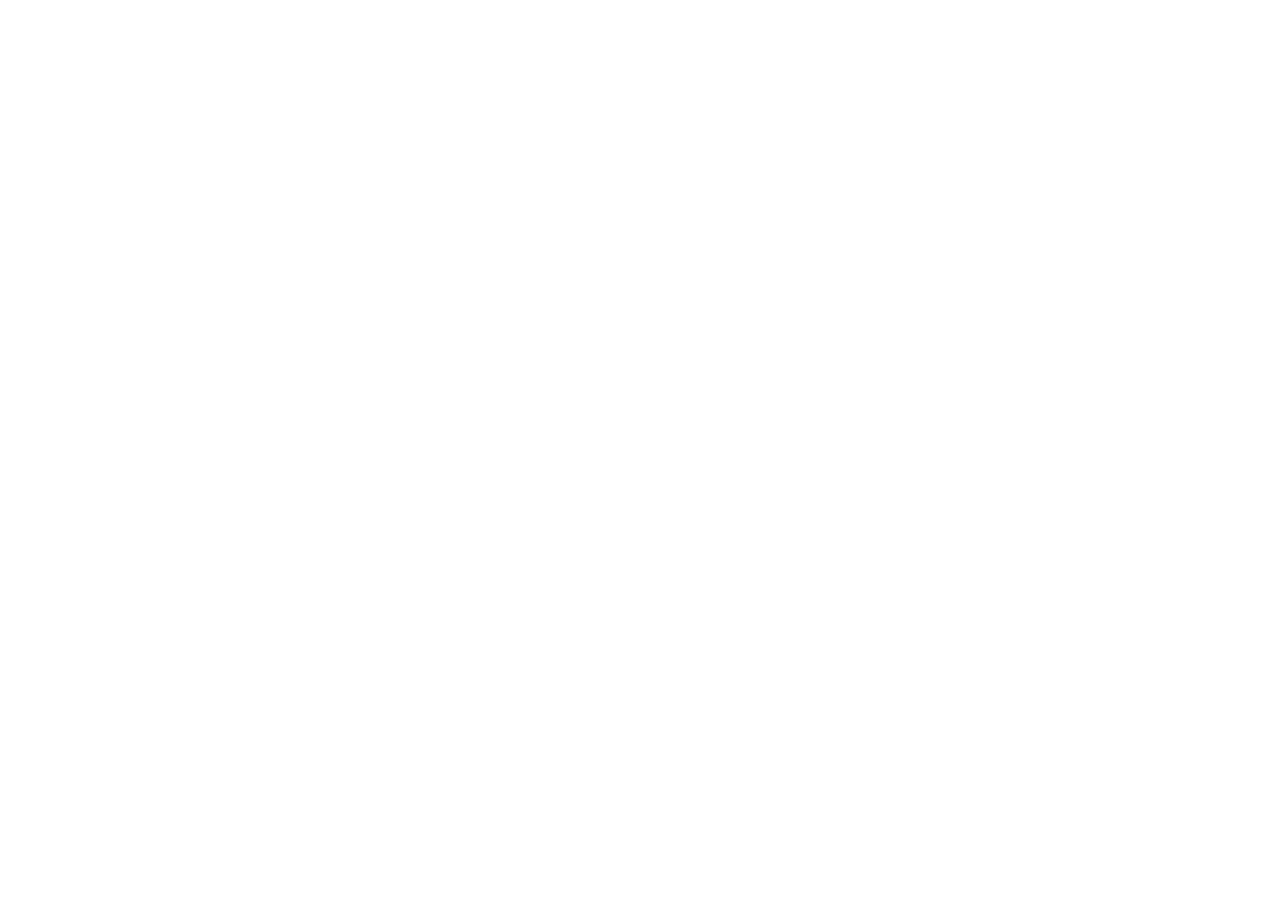
==== newtab.html @ 4b27af17 "added starter code" ====
<!DOCTYPE html>
<html>

<head>
    <title>Page Title</title>
    <meta name='viewport' content='width=device-width, initial-scale=1'>
    <link rel='stylesheet' type='text/css' media='screen' href='css/newtab.css'>
    <!-- <script src='js/newtab.js'></script> -->
</head>

<body>

</body>

</html>
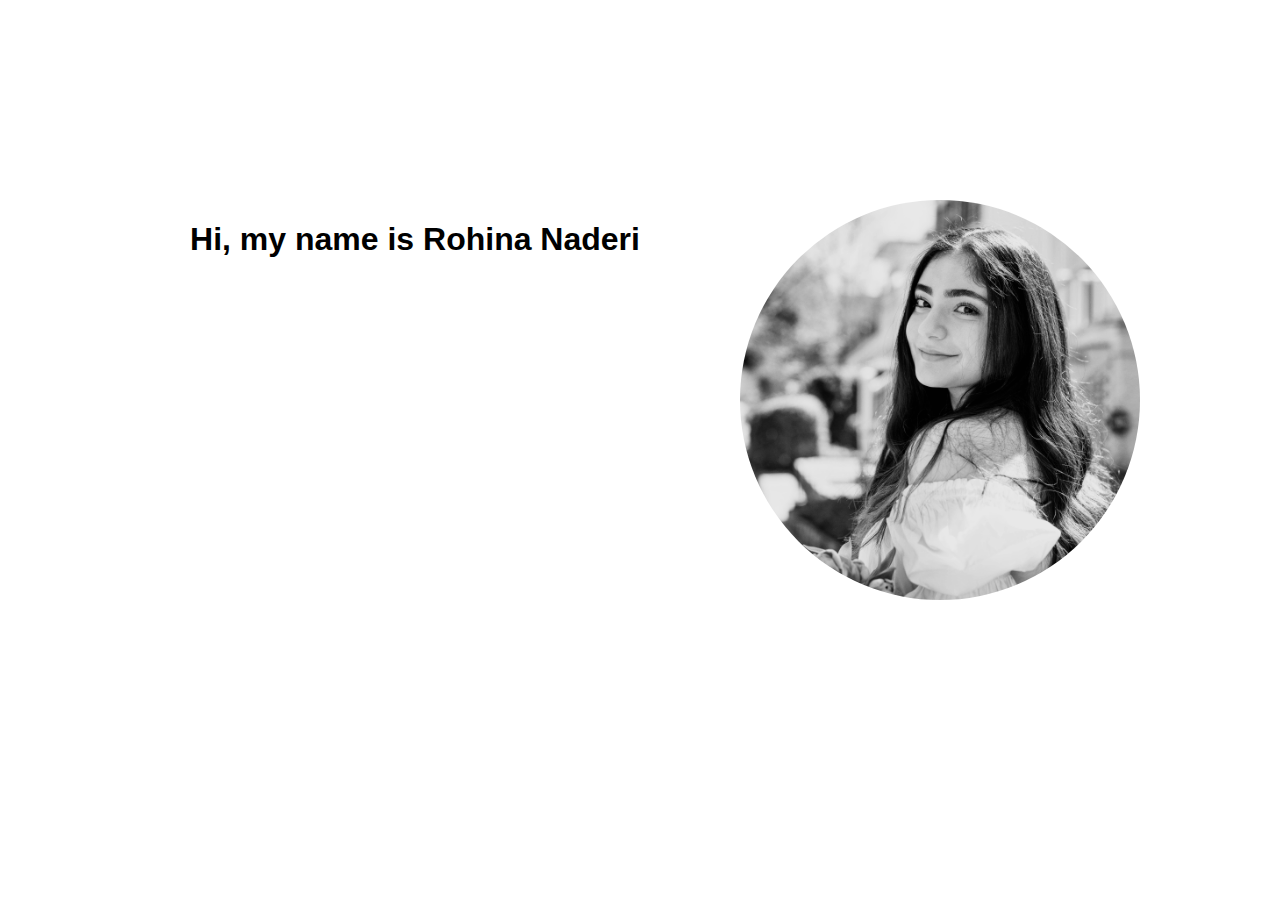
==== commit 5ddce08a: "commit: Profile and intro added" ====
--- a/newtab.html
+++ b/newtab.html
@@ -1,15 +1,25 @@
 <!DOCTYPE html>
 <html>
+  <head>
+    <title>Rohina Naderi</title>
+    <meta name="viewport" content="width=device-width, initial-scale=1" />
+    <link
+      rel="stylesheet"
+      type="text/css"
+      media="screen"
+      href="css/newtab.css"
+    />
+    <script src="js/newtab.js"></script>
+  </head>
 
-<head>
-    <title>Page Title</title>
-    <meta name='viewport' content='width=device-width, initial-scale=1'>
-    <link rel='stylesheet' type='text/css' media='screen' href='css/newtab.css'>
-    <!-- <script src='js/newtab.js'></script> -->
-</head>
-
-<body>
-
-</body>
-
-</html>+  <body>
+    <div class="intro-div">
+      <div>
+        <h1 id="name-display">Hi, my name is Rohina Naderi</h1>
+      </div>
+      <div>
+        <img id="profile-photo" src="assets/profile.jpg" alt="profile image" />
+      </div>
+    </div>
+  </body>
+</html>
--- a/css/newtab.css
+++ b/css/newtab.css
@@ -0,0 +1,22 @@
+body{
+    background-color: white;
+}
+#name-display{
+    font-family:'Lucida Sans', 'Lucida Sans Regular', 'Lucida Grande', 'Lucida Sans Unicode', Geneva, Verdana, sans-serif;
+    margin-right: 50px;
+    position: relative;
+    left: -500px; /* Initially positioned outside the viewport */
+    transition: left 1.0s ease-in-out; /* Smooth transition effect */
+}
+#profile-photo{
+    height: 400px;
+    border-radius: 300px;
+    position: relative;
+    right: -50px; /* Initially positioned outside the viewport */
+    transition: left 1.0s ease-in-out; /* Smooth transition effect */
+}
+.intro-div{
+    display: flex;
+    justify-content: center;
+    margin-top: 200px;
+}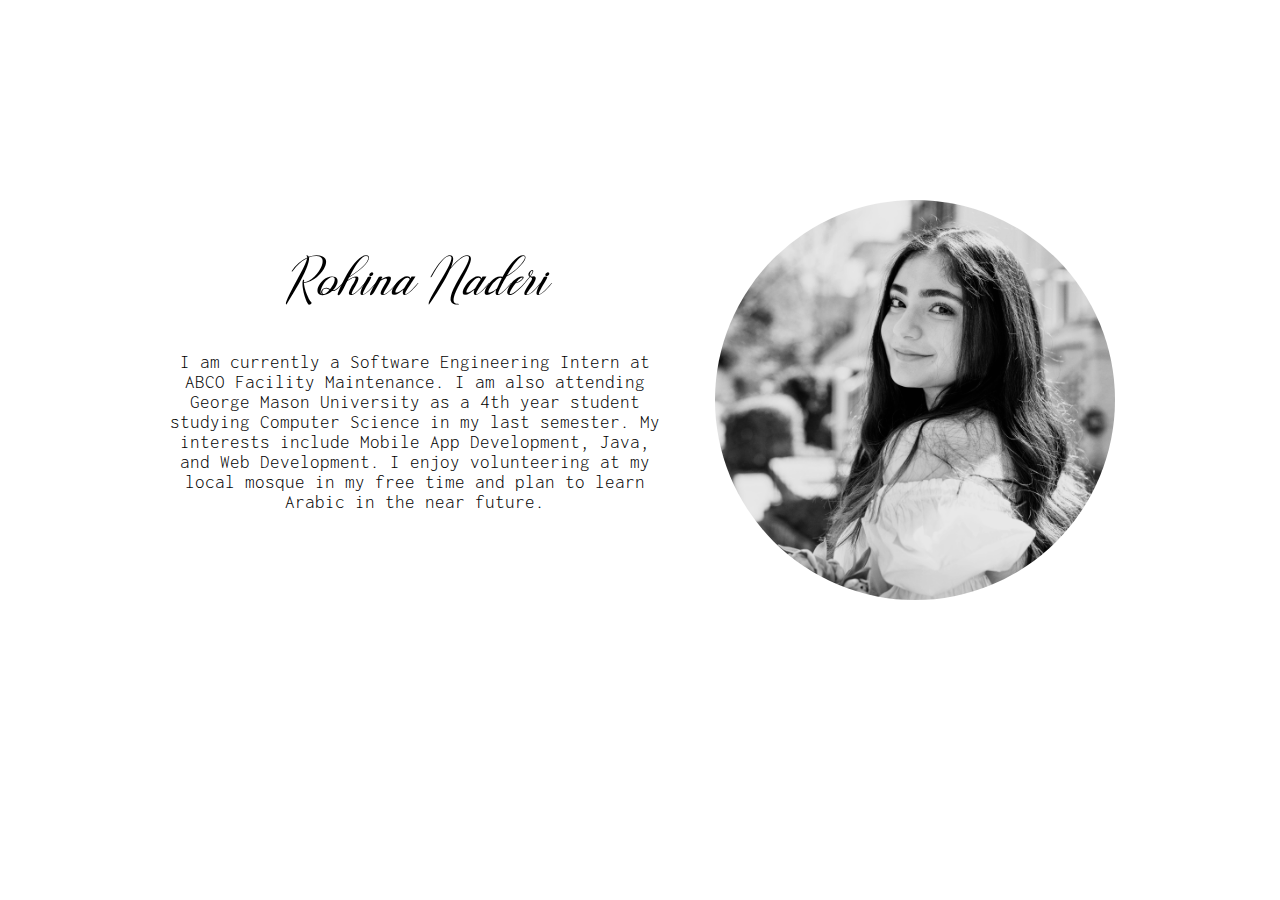
==== commit d9406abb: "commit: New fonts added" ====
--- a/newtab.html
+++ b/newtab.html
@@ -15,7 +15,16 @@
   <body>
     <div class="intro-div">
       <div>
-        <h1 id="name-display">Hi, my name is Rohina Naderi</h1>
+        <h1 id="name-display">Rohina Naderi</h1>
+        <!-- <h1 id="about-me">About me</h1> -->
+        <h2 id="bio">
+          I am currently a Software Engineering Intern at ABCO Facility
+          Maintenance. I am also attending George Mason University as a 4th year
+          student studying Computer Science in my last semester. My interests
+          include Mobile App Development, Java, and Web Development. I enjoy
+          volunteering at my local mosque in my free time and plan to learn
+          Arabic in the near future.
+        </h2>
       </div>
       <div>
         <img id="profile-photo" src="assets/profile.jpg" alt="profile image" />
--- a/css/newtab.css
+++ b/css/newtab.css
@@ -1,18 +1,51 @@
+@font-face {
+    font-family: 'HelloOlivia';
+    src: url('../assets/fonts//hello_olivia/Hello\ Olivia\ Italic.ttf')format('trueType');
+}
+@font-face {
+    font-family: 'Inconsolata';
+    src: url('../assets/fonts/Inconsolata-VariableFont_wdth\,wght.ttf')format('trueType');
+}
 body{
     background-color: white;
 }
 #name-display{
-    font-family:'Lucida Sans', 'Lucida Sans Regular', 'Lucida Grande', 'Lucida Sans Unicode', Geneva, Verdana, sans-serif;
+    font-family: 'HelloOlivia';
+    font-weight: 150;
+    font-size: 50px;
+    display: flex;
+    justify-content: center;
     margin-right: 50px;
     position: relative;
-    left: -500px; /* Initially positioned outside the viewport */
+    left: -100%; /* Initially positioned outside the viewport */
     transition: left 1.0s ease-in-out; /* Smooth transition effect */
 }
+/* #about-me{
+    display:flex;
+    justify-content: center;
+    font-family: 'HelloOlivia';
+    margin-right: 100px;
+    font-weight: 100;
+    text-decoration-line:underline;
+    text-decoration-thickness: 1px;
+} */
 #profile-photo{
     height: 400px;
     border-radius: 300px;
     position: relative;
-    right: -50px; /* Initially positioned outside the viewport */
+    right: -500px; /* Initially positioned outside the viewport */
+    transition: right 1.0s ease-in-out; /* Smooth transition effect */
+}
+#bio{
+    font-family: 'Inconsolata';
+    font-weight: 300;
+    width: 500px;
+    text-align: center;
+    margin-top: 10px;
+    margin-right: 50px;
+    font-size:larger;
+    position: relative;
+    left: -500px; /* Initially positioned outside the viewport */
     transition: left 1.0s ease-in-out; /* Smooth transition effect */
 }
 .intro-div{
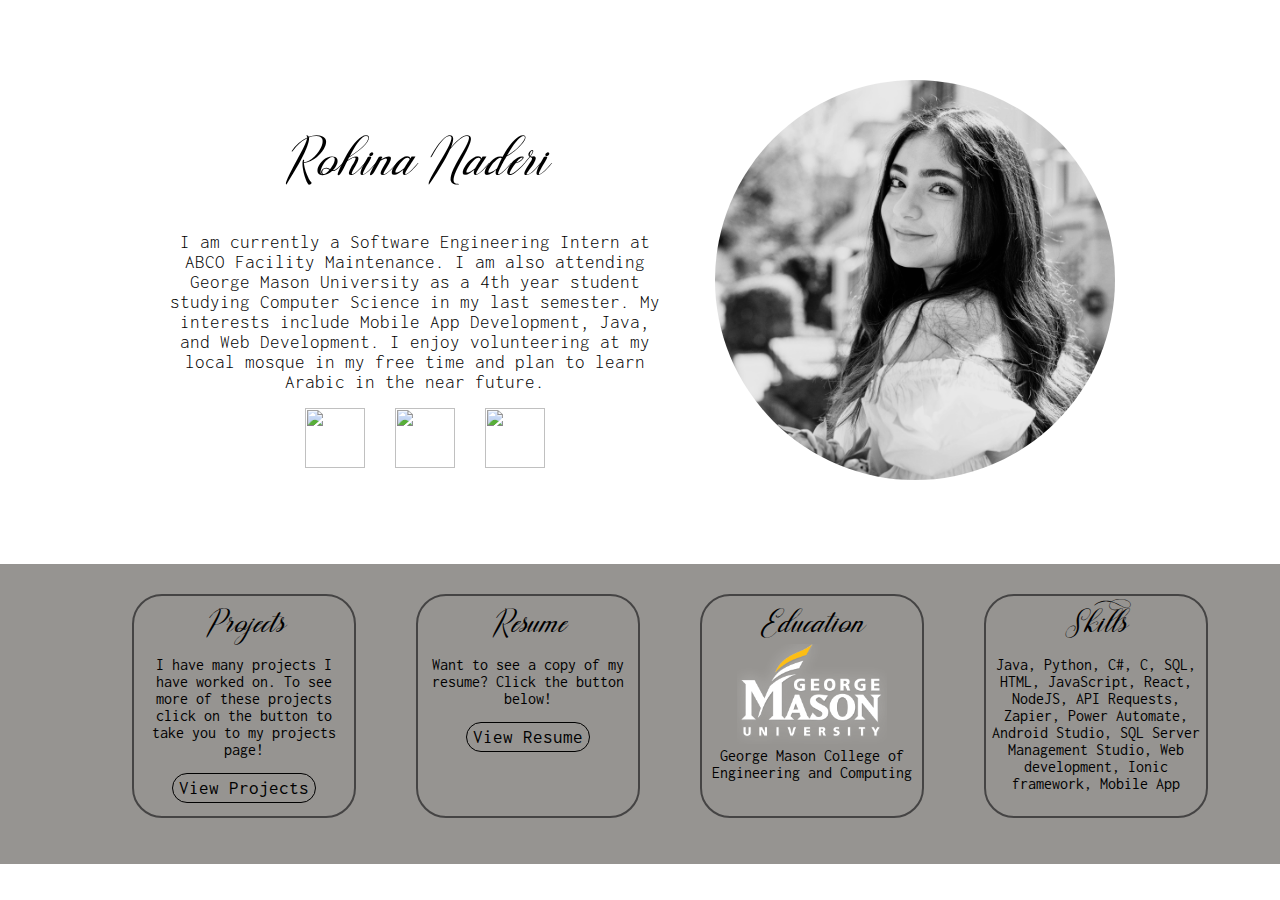
==== commit ec9cfcaa: "commit: Secind page added for projects" ====
--- a/newtab.html
+++ b/newtab.html
@@ -25,10 +25,71 @@
           volunteering at my local mosque in my free time and plan to learn
           Arabic in the near future.
         </h2>
+        <div id="icon-cont">
+          <a
+            href="mailto:rohinanadri@gmail.com?subject=Hello%20from%20your%20website&body=Hi%20there,%0A%0AI%20found%20your%20website%20and%20wanted%20to%20get%20in%20touch.%0A%0ABest%20regards,%0A[Your%20Name]"
+          >
+            <img id="icons" src="assets/email-icon.webp" />
+          </a>
+          <a href="https://www.linkedin.com/in/rohina-naderi">
+            <img id="icons" src="assets/linked-in.webp" />
+          </a>
+          <a href="https://github.com/rohinanad">
+            <img id="icons" src="assets/github-icon.png" />
+          </a>
+        </div>
       </div>
       <div>
         <img id="profile-photo" src="assets/profile.jpg" alt="profile image" />
       </div>
     </div>
+    <div id="under-content">
+      <div class="others">
+        <div class="titles">Projects</div>
+        <div class="descriptions">
+          I have many projects I have worked on. To see more of these projects
+          click on the button to take you to my projects page!
+        </div>
+        <div class="buttons">
+          <button
+            class="take-to-projects"
+            id="projects"
+            onclick="goToAnotherPage('project.html')"
+          >
+            View Projects
+          </button>
+        </div>
+      </div>
+      <div class="others">
+        <div class="titles">Resume</div>
+        <div class="descriptions">
+          Want to see a copy of my resume? Click the button below!
+        </div>
+        <div class="buttons">
+          <button
+            class="take-to-projects"
+            id="resume"
+            onclick="displayResume()"
+          >
+            View Resume
+          </button>
+        </div>
+      </div>
+      <div class="others">
+        <div id="title-ed">Education</div>
+        <div id="education">
+          <div><img id="mason-logo" src="assets/logo.png" alt="" /></div>
+          <div>George Mason College of Engineering and Computing</div>
+        </div>
+      </div>
+      <div class="others">
+        <div class="titles">Skills</div>
+        <div class="descriptions">
+          Java, Python, C#, C, SQL, HTML, JavaScript, React, NodeJS, API
+          Requests, Zapier, Power Automate, Android Studio, SQL Server
+          Management Studio, Web development, Ionic framework, Mobile App
+        </div>
+      </div>
+    </div>
   </body>
 </html>
--- a/css/newtab.css
+++ b/css/newtab.css
@@ -8,6 +8,8 @@
 }
 body{
     background-color: white;
+    height: 100%;
+    margin:0;
 }
 #name-display{
     font-family: 'HelloOlivia';
@@ -20,15 +22,6 @@
     left: -100%; /* Initially positioned outside the viewport */
     transition: left 1.0s ease-in-out; /* Smooth transition effect */
 }
-/* #about-me{
-    display:flex;
-    justify-content: center;
-    font-family: 'HelloOlivia';
-    margin-right: 100px;
-    font-weight: 100;
-    text-decoration-line:underline;
-    text-decoration-thickness: 1px;
-} */
 #profile-photo{
     height: 400px;
     border-radius: 300px;
@@ -45,11 +38,147 @@
     margin-right: 50px;
     font-size:larger;
     position: relative;
-    left: -500px; /* Initially positioned outside the viewport */
+    left: -100%; /* Initially positioned outside the viewport */
     transition: left 1.0s ease-in-out; /* Smooth transition effect */
 }
 .intro-div{
     display: flex;
     justify-content: center;
-    margin-top: 200px;
+    margin-top: 80px;
+    margin-bottom: 80px;
+}
+#icons{
+    margin-right: 30px;
+    height: 60px;
+    width: 60px;
+}
+#icon-cont{
+    display: flex;
+    justify-content: center;
+    position: relative;
+    right: -500px; /* Initially positioned outside the viewport */
+    transition: right 1.0s ease-in-out; /* Smooth transition effect */
+}
+#under-content{
+    background-color: #969491;
+    flex:1;
+    height:300px;
+    display: flex;
+    justify-content: center;
+}
+.others{
+    height: 220px;
+    width: 220px;
+    border:2px solid rgb(69, 68, 68);
+    margin-top: 30px;
+    margin-left: 60px;
+    border-radius: 30px;
+}
+.titles{
+    font-family: 'HelloOlivia';
+    display: flex;
+    justify-content: center;
+    font-size: 30px;
+}
+.descriptions{
+    font-family: 'Inconsolata';
+    margin-left: 4px;
+    margin-right: 4px;
+    display: flex;
+    justify-content: center;
+    text-align: center;
+    margin-top: 10px;
+}
+#mason-logo{
+    height: 100px;
+}
+#education{
+    display: inline;
+    justify-content: center;
+    height: fit-content;
+    font-family: 'Inconsolata';
+    margin-left: 4px;
+    margin-right: 4px;
+    text-align: center;
+    margin-top: 0px;
+}
+#title-ed{
+    font-family: 'HelloOlivia';
+    display: flex;
+    justify-content: center;
+    font-size: 30px;
+    margin-bottom: 0px;
+    height: 30px;
+}
+.take-to-projects{
+    border-radius: 100px;
+    font-family: 'Inconsolata';
+    background-color: #969491;
+    border: 1px solid black;
+    font-size: larger;
+}
+.buttons{
+    display: flex;
+    justify-content: center;
+    margin-top: 15px;
+    height: 30px;
+}
+.buttons :hover{
+    cursor: pointer;
+}
+#projects-title{
+    font-family: 'HelloOlivia';
+    font-size: 30px;
+    display: flex;
+    justify-content: center;
+}
+.projects-all{
+    display: flex;
+    justify-content:center;
+    margin-bottom: 30px;
+}
+.project-container{
+    border: 1px solid black;
+    height: 170px;
+    width: 800px;
+    border-radius: 50px;
+    display: flex;
+    justify-content:flex-start;
+}
+.project-item{
+    font-family: 'Inconsolata';
+    font-weight: 600;
+    font-size: 30px;
+    margin-left: 40px;
+    margin-top: 40px;
+    margin-right: 40px;
+}
+.project-description{
+    font-family:'Inconsolata';
+    margin-top: 30px;
+    margin-right: 40px;
+}
+.github-button{
+    display: flex;
+    justify-content: center;
+    margin-top: 20px;
+}
+#open-repository{
+    background-color:white; 
+    border: 1px solid black;
+    font-family: 'Inconsolata'; 
+    font-size: 20px;
+    border-radius: 30px;
+    cursor: pointer;
+}
+
+#return{
+    background-color:white; 
+    border: 1px solid black;
+    font-family: 'Inconsolata'; 
+    font-size: 30px;
+    border-radius: 30px;
+    width: 300px;
+    height: 50px;
+    cursor: pointer;
 }